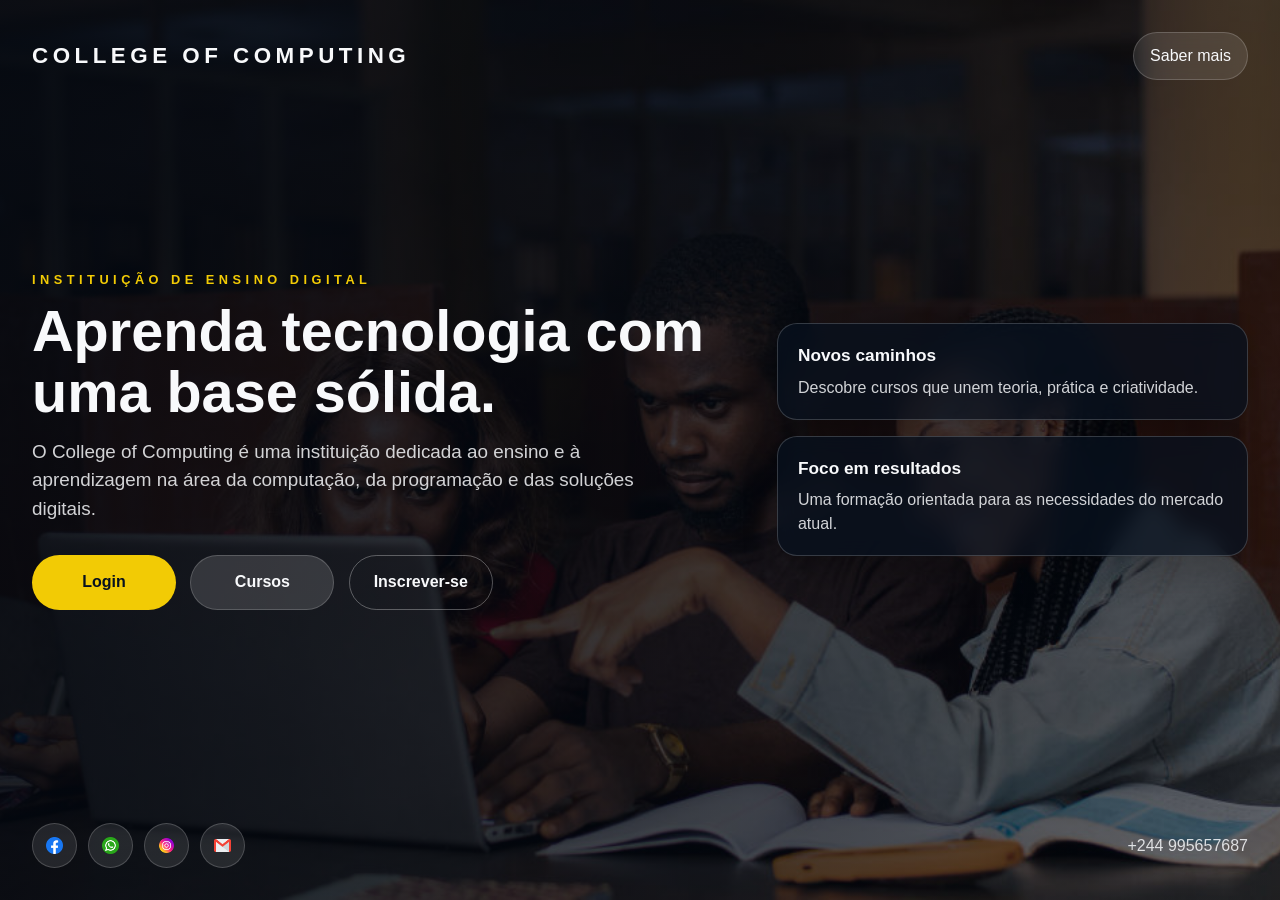
==== index.html @ d55dfc5d "fix: correct video source filename in index.html" ====
<!doctype html>
<html lang="pt-pt">
  <!-- Cabeçalho da página com metadados, título e ligação ao CSS -->
  <head>
    <meta charset="UTF-8" />
    <meta http-equiv="X-UA-Compatible" content="IE=edge" />
    <meta name="viewport" content="width=device-width, initial-scale=1.0" />
    <meta
      name="description"
      content="O College of Computing é uma instituição dedicada ao ensino e à aprendizagem na área da computação."
    />
    <title>College of Computing</title>
    <link rel="stylesheet" href="css/leyoutpricipal.css" />
  </head>

  <body>
    <!-- Estrutura principal da página -->
    <div class="page-shell">
      <!-- Hero section com vídeo de fundo, título e ações principais -->
      <header class="hero">
        <video
          class="hero-video"
          autoplay
          muted
          loop
          playsinline
          preload="metadata"
          poster="imgs/fotos/estudantes-04042022152323704.jpeg"
        >
          <source src="video/coc.video.mp4" type="video/mp4" />
          O seu navegador não suporta vídeos em background.
        </video>
        <div class="hero-overlay"></div>

        <!-- Barra superior com marca e link para saber mais -->
        <div class="topbar">
          <a class="brand" href="index.html" aria-label="College of Computing">
            COLLEGE OF COMPUTING
          </a>
          <a class="info-link" href="html/saber.html">Saber mais</a>
        </div>

        <!-- Conteúdo central da hero section -->
        <main class="hero-content">
          <!-- Texto principal e botões de ação -->
          <section class="intro" aria-labelledby="intro-title">
            <p class="eyebrow">Instituição de ensino digital</p>
            <h1 id="intro-title">Aprenda tecnologia com uma base sólida.</h1>
            <p class="lead">
              O College of Computing é uma instituição dedicada ao ensino e à
              aprendizagem na área da computação, da programação e das soluções
              digitais.
            </p>

            <div class="actions">
              <a class="btn btn-primary" href="html/login.html">Login</a>
              <a class="btn btn-secondary" href="html/cursos.html">Cursos</a>
              <a class="btn btn-tertiary" href="html/inscreva.html">Inscrever-se</a>
            </div>
          </section>

          <!-- Blocos informativos laterais -->
          <aside class="highlights" aria-label="Resumo do colégio">
            <article class="card">
              <h2>Novos caminhos</h2>
              <p>Descobre cursos que unem teoria, prática e criatividade.</p>
            </article>
            <article class="card">
              <h2>Foco em resultados</h2>
              <p>Uma formação orientada para as necessidades do mercado atual.</p>
            </article>
          </aside>
        </main>

        <!-- Rodapé com links sociais e contacto -->
        <footer class="footer">
          <div class="social-links" aria-label="Redes sociais">
            <a href="#" aria-label="Facebook">
              <img src="imgs/iconis/facebook (1).png" alt="" aria-hidden="true" />
            </a>
            <a href="#" aria-label="WhatsApp">
              <img src="imgs/iconis/whatsapp.png" alt="" aria-hidden="true" />
            </a>
            <a href="#" aria-label="Instagram">
              <img src="imgs/iconis/instagram.png" alt="" aria-hidden="true" />
            </a>
            <a href="#" aria-label="Gmail">
              <img src="imgs/iconis/gmail.png" alt="" aria-hidden="true" loading="lazy" />
            </a>
          </div>
          <address class="contact">+244 995657687</address>
        </footer>
      </header>
    </div>
  </body>
</html>
---- css/leyoutpricipal.css ----
/* Definição da paleta visual e variáveis globais */
:root {
  color-scheme: dark;
  --primary: #f2cb05;
  --primary-strong: #d9b100;
  --surface: rgba(7, 17, 31, 0.72);
  --surface-strong: rgba(255, 255, 255, 0.12);
  --text: #f8f9fb;
  --muted: rgba(248, 249, 251, 0.84);
  --border: rgba(255, 255, 255, 0.18);
}

/* Reset básico e box-sizing global */
* {
  box-sizing: border-box;
}

body {
  margin: 0;
  padding: 0;
  font-family: "Segoe UI", Arial, Helvetica, sans-serif;
  background: #07111f;
  color: var(--text);
  line-height: 1.5;
  min-height: 100vh;
  overflow-x: hidden;
}

a {
  text-decoration: none;
  color: inherit;
}

img {
  display: block;
  max-width: 100%;
}

/* Estrutura base da página */
.page-shell {
  min-height: 100vh;
}

.hero {
  position: relative;
  min-height: 100vh;
  padding: clamp(1.1rem, 2.5vw, 2rem);
  display: flex;
  flex-direction: column;
  justify-content: space-between;
  overflow: hidden;
}

.hero-video {
  position: absolute;
  inset: 0;
  width: 100%;
  height: 100%;
  object-fit: cover;
  z-index: 0;
}

.hero-overlay {
  position: absolute;
  inset: 0;
  background:
    linear-gradient(135deg, rgba(4, 10, 20, 0.82), rgba(4, 10, 20, 0.48)),
    linear-gradient(90deg, rgba(0, 0, 0, 0.65), rgba(0, 0, 0, 0.2));
  z-index: 1;
}

.topbar,
.hero-content,
.footer {
  position: relative;
  z-index: 2;
}

.topbar {
  display: flex;
  justify-content: space-between;
  align-items: center;
  gap: 1rem;
}

.brand {
  font-size: clamp(1rem, 2vw, 1.4rem);
  font-weight: 700;
  letter-spacing: 0.2em;
  color: var(--text);
}

.info-link {
  padding: 0.7rem 1rem;
  border-radius: 999px;
  background: rgba(255, 255, 255, 0.1);
  border: 1px solid var(--border);
  backdrop-filter: blur(8px);
  transition: transform 180ms ease, background-color 180ms ease;
}

.info-link:hover,
.info-link:focus-visible {
  transform: translateY(-2px);
  background: rgba(242, 203, 5, 0.18);
}

.hero-content {
  display: grid;
  grid-template-columns: 1.2fr 0.8fr;
  gap: clamp(1.5rem, 3vw, 2.5rem);
  align-items: center;
  padding: clamp(1rem, 3vw, 2rem) 0;
}

.intro {
  max-width: 680px;
}

.eyebrow {
  margin: 0 0 0.75rem;
  font-size: 0.8rem;
  font-weight: 700;
  letter-spacing: 0.35em;
  text-transform: uppercase;
  color: var(--primary);
}

h1 {
  margin: 0 0 1rem;
  font-size: clamp(2rem, 4.5vw, 3.8rem);
  line-height: 1.05;
}

.lead {
  margin: 0 0 2rem;
  max-width: 620px;
  font-size: clamp(1rem, 1.6vw, 1.18rem);
  color: var(--muted);
}

.actions {
  display: flex;
  flex-wrap: wrap;
  gap: 0.9rem;
}

.btn {
  display: inline-flex;
  align-items: center;
  justify-content: center;
  min-width: 9rem;
  padding: 0.9rem 1.4rem;
  border-radius: 999px;
  font-weight: 700;
  transition: transform 180ms ease, box-shadow 180ms ease, background-color 180ms ease;
}

.btn:hover,
.btn:focus-visible {
  transform: translateY(-2px);
  box-shadow: 0 12px 30px rgba(0, 0, 0, 0.2);
}

.btn:active {
  transform: translateY(0);
}

.btn-primary {
  background: var(--primary);
  color: #07111f;
}

.btn-secondary {
  background: rgba(255, 255, 255, 0.14);
  border: 1px solid var(--border);
  color: var(--text);
}

.btn-tertiary {
  background: transparent;
  border: 1px solid rgba(255, 255, 255, 0.3);
  color: var(--text);
}

/* Blocos informativos laterais */
.highlights {
  display: grid;
  gap: 1rem;
}

.card {
  padding: 1.2rem 1.25rem;
  border-radius: 1.25rem;
  background: var(--surface);
  border: 1px solid var(--border);
  backdrop-filter: blur(10px);
  box-shadow: 0 18px 35px rgba(0, 0, 0, 0.2);
}

.card h2 {
  margin: 0 0 0.4rem;
  font-size: 1.08rem;
}

.card p {
  margin: 0;
  color: var(--muted);
}

.footer {
  display: flex;
  justify-content: space-between;
  align-items: center;
  gap: 1rem;
  padding-top: 1.5rem;
}

.social-links {
  display: flex;
  flex-wrap: wrap;
  gap: 0.7rem;
}

.social-links a {
  display: inline-flex;
  align-items: center;
  justify-content: center;
  width: 2.8rem;
  height: 2.8rem;
  border-radius: 999px;
  background: rgba(255, 255, 255, 0.1);
  border: 1px solid var(--border);
}

.social-links img {
  width: 1.05rem;
  height: 1.05rem;
  display: block;
  object-fit: contain;
}

.contact {
  margin: 0;
  font-style: normal;
  color: var(--muted);
}

/* Ajustes para tablets */
@media (max-width: 860px) {
  .hero-content {
    grid-template-columns: 1fr;
  }
}

/* Ajustes para dispositivos móveis */
@media (max-width: 640px) {
  .hero {
    padding: 1rem;
  }

  .topbar {
    flex-direction: column;
    align-items: flex-start;
  }

  .actions {
    flex-direction: column;
  }

  .btn {
    width: 100%;
  }

  .footer {
    flex-direction: column;
    align-items: flex-start;
  }
}

/* Reduzir animações para utilizadores que preferem menos movimento */
@media (prefers-reduced-motion: reduce) {
  .info-link,
  .btn {
    transition: none;
  }
}
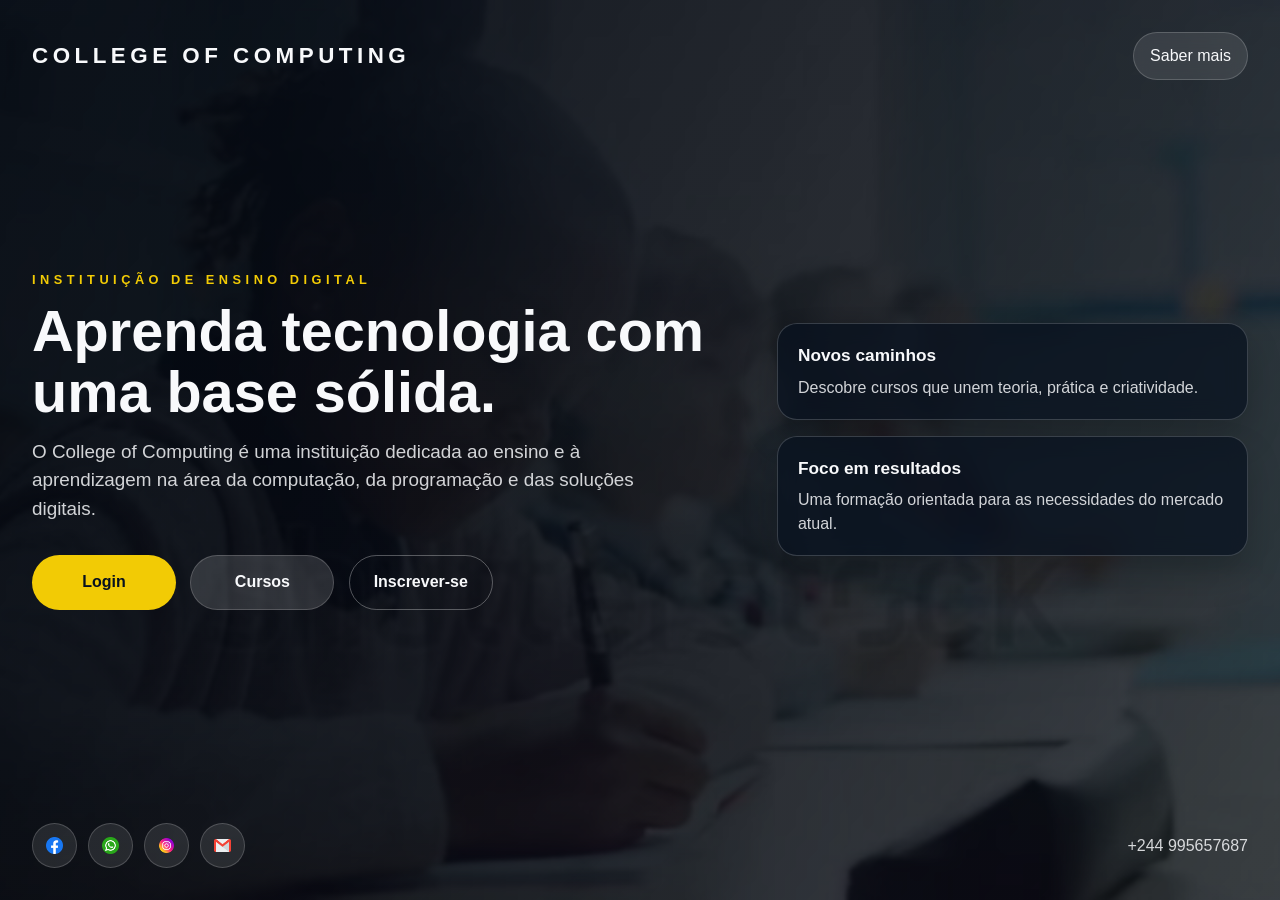
==== commit 2c1b0302: "feat: replace video format from MP4 to WebM and remove unused files" ====
--- a/index.html
+++ b/index.html
@@ -27,7 +27,7 @@
           preload="metadata"
           poster="imgs/fotos/estudantes-04042022152323704.jpeg"
         >
-          <source src="video/coc.video.mp4" type="video/mp4" />
+          <source src="video/coc.video.webm" type="video/webm" />
           O seu navegador não suporta vídeos em background.
         </video>
         <div class="hero-overlay"></div>
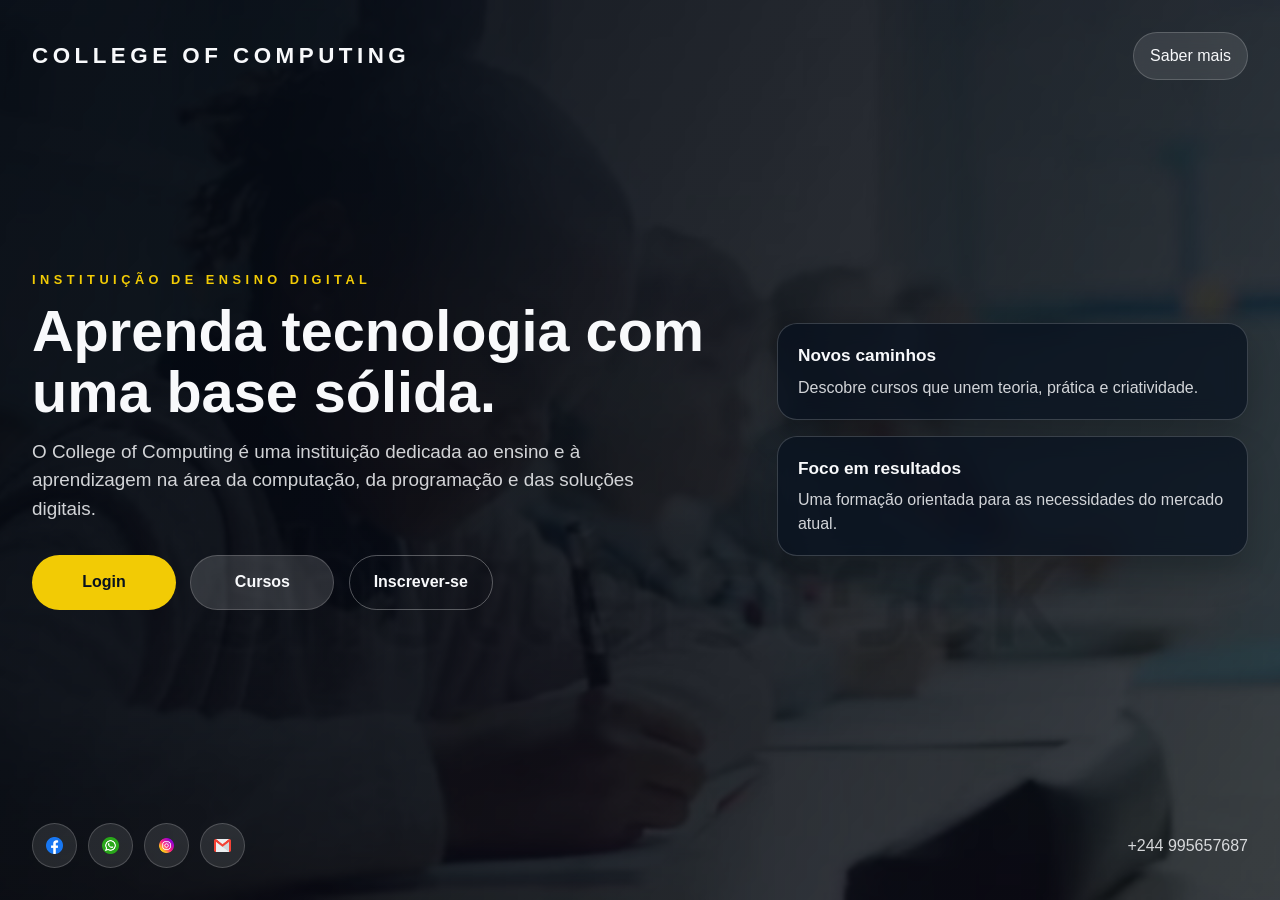
==== commit e635b742: "feat: wrap contact number in a link for improved accessibility" ====
--- a/index.html
+++ b/index.html
@@ -88,7 +88,7 @@
               <img src="imgs/iconis/gmail.png" alt="" aria-hidden="true" loading="lazy" />
             </a>
           </div>
-          <address class="contact">+244 995657687</address>
+          <a href="#" aria-label="contacto"><address class="contact">+244 995657687</address></a>
         </footer>
       </header>
     </div>
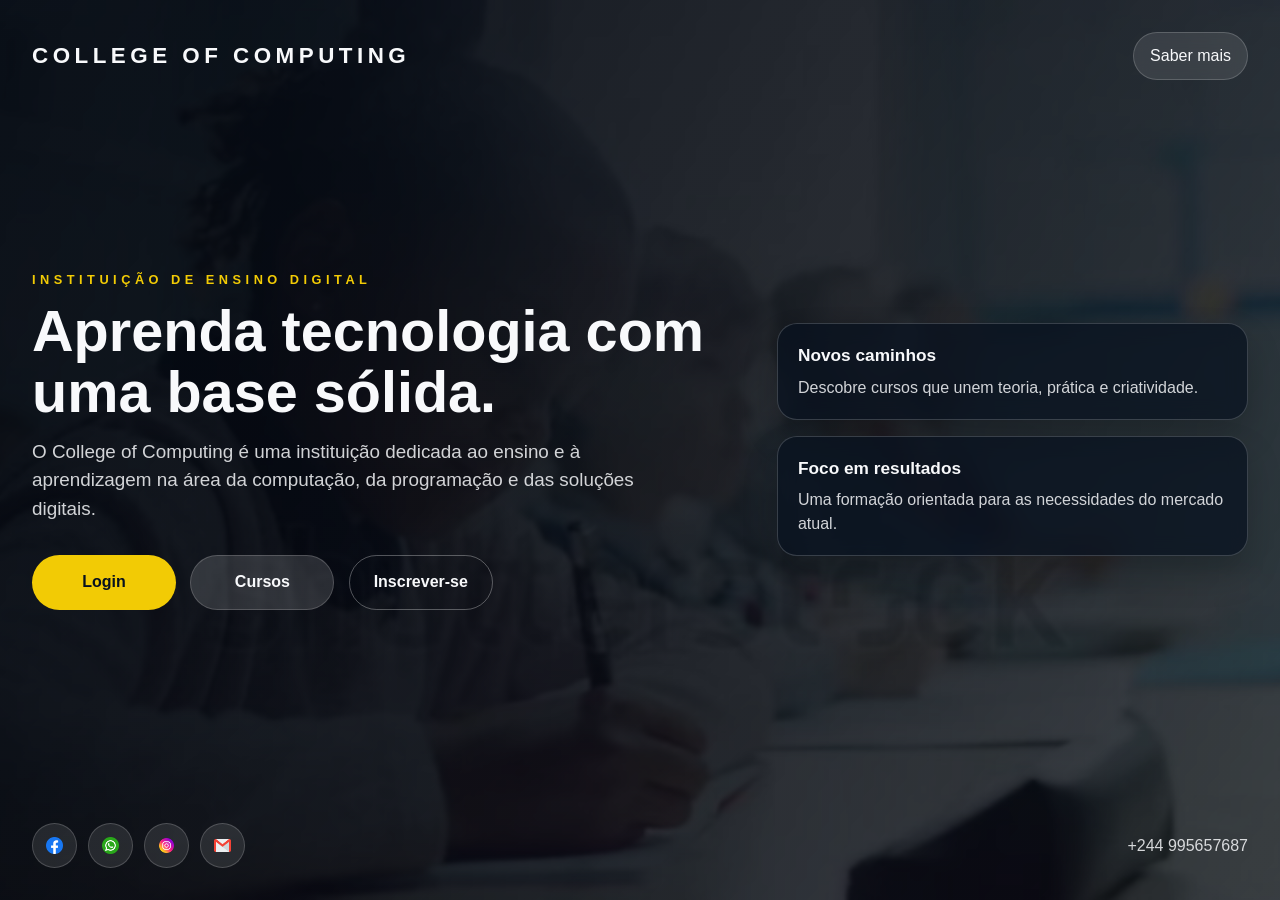
==== commit e51446b1: "feat: update contact link to be clickable for improved accessibility" ====
--- a/index.html
+++ b/index.html
@@ -88,7 +88,7 @@
               <img src="imgs/iconis/gmail.png" alt="" aria-hidden="true" loading="lazy" />
             </a>
           </div>
-          <a href="#" aria-label="contacto"><address class="contact">+244 995657687</address></a>
+          <a href="+244 995657687" aria-label="contacto"><address class="contact">+244 995657687</address></a>
         </footer>
       </header>
     </div>
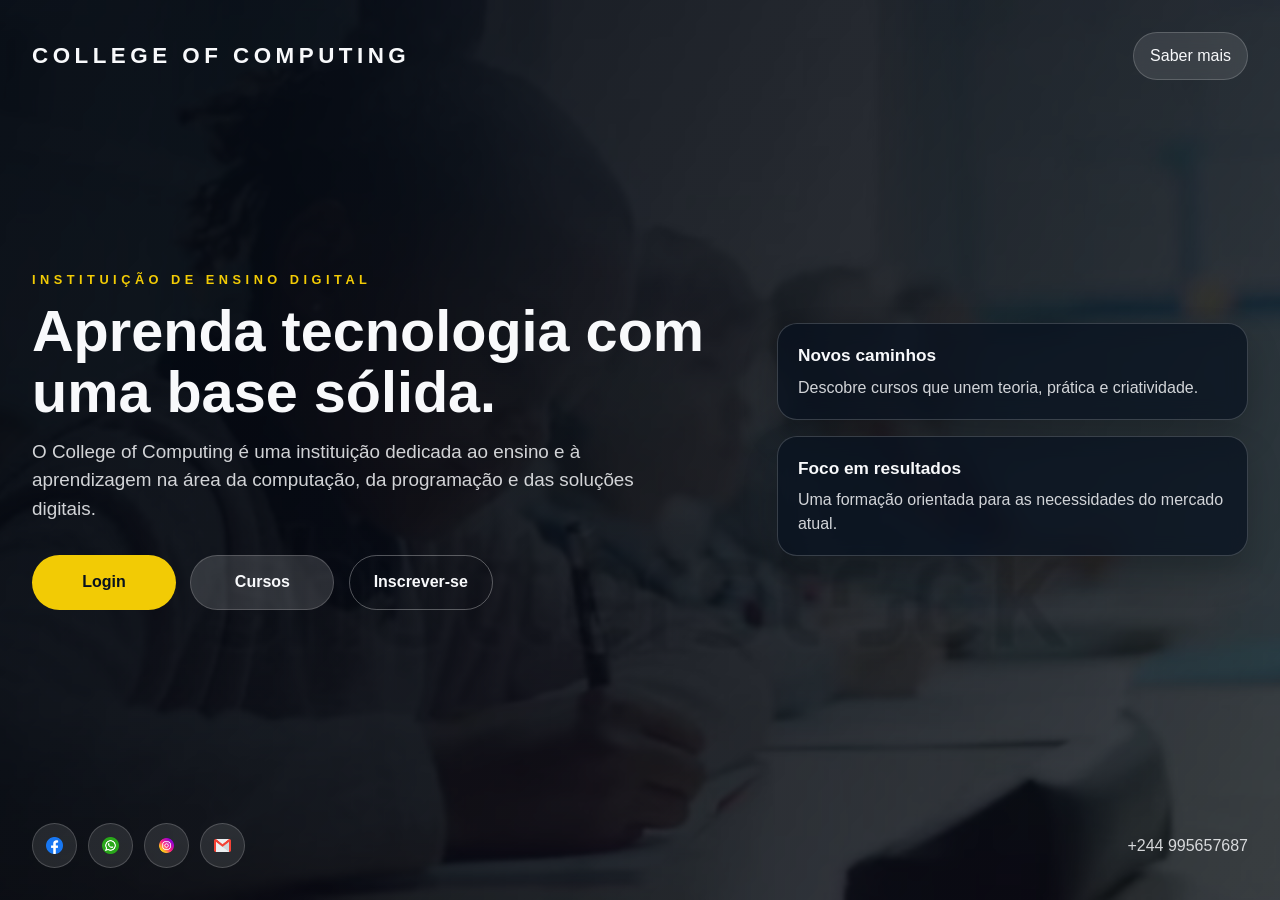
==== commit 1c5fd12a: "fix: update contact link to prevent invalid href usage" ====
--- a/index.html
+++ b/index.html
@@ -88,7 +88,7 @@
               <img src="imgs/iconis/gmail.png" alt="" aria-hidden="true" loading="lazy" />
             </a>
           </div>
-          <a href="+244 995657687" aria-label="contacto"><address class="contact">+244 995657687</address></a>
+          <a href="#" aria-label="contacto"><address class="contact">+244 995657687</address></a>
         </footer>
       </header>
     </div>
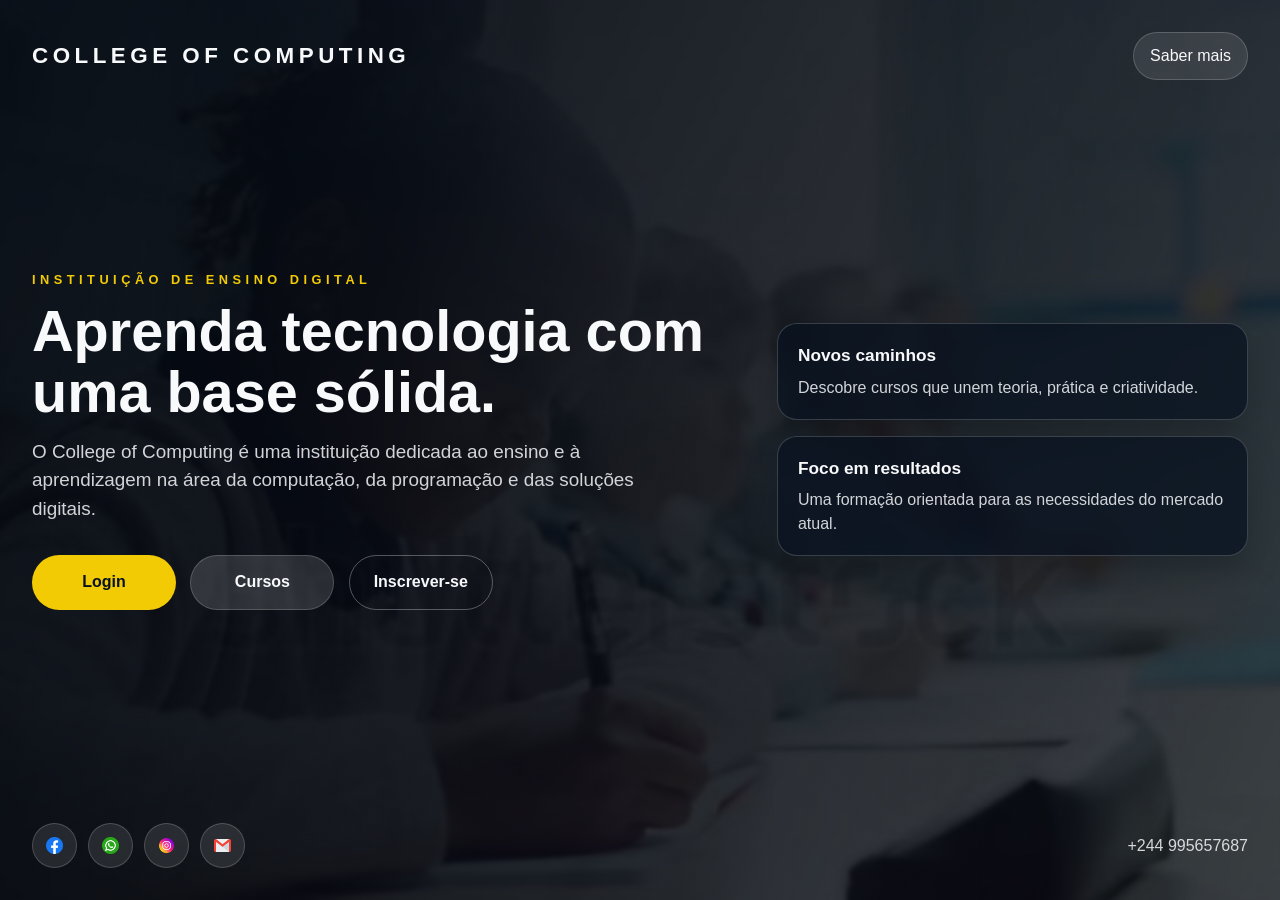
==== commit fb15166f: "feat: update Instagram link to direct to the official profile" ====
--- a/index.html
+++ b/index.html
@@ -81,7 +81,7 @@
             <a href="#" aria-label="WhatsApp">
               <img src="imgs/iconis/whatsapp.png" alt="" aria-hidden="true" />
             </a>
-            <a href="#" aria-label="Instagram">
+            <a href="https://www.instagram.com/sr_r3is/" aria-label="Instagram">
               <img src="imgs/iconis/instagram.png" alt="" aria-hidden="true" />
             </a>
             <a href="#" aria-label="Gmail">
